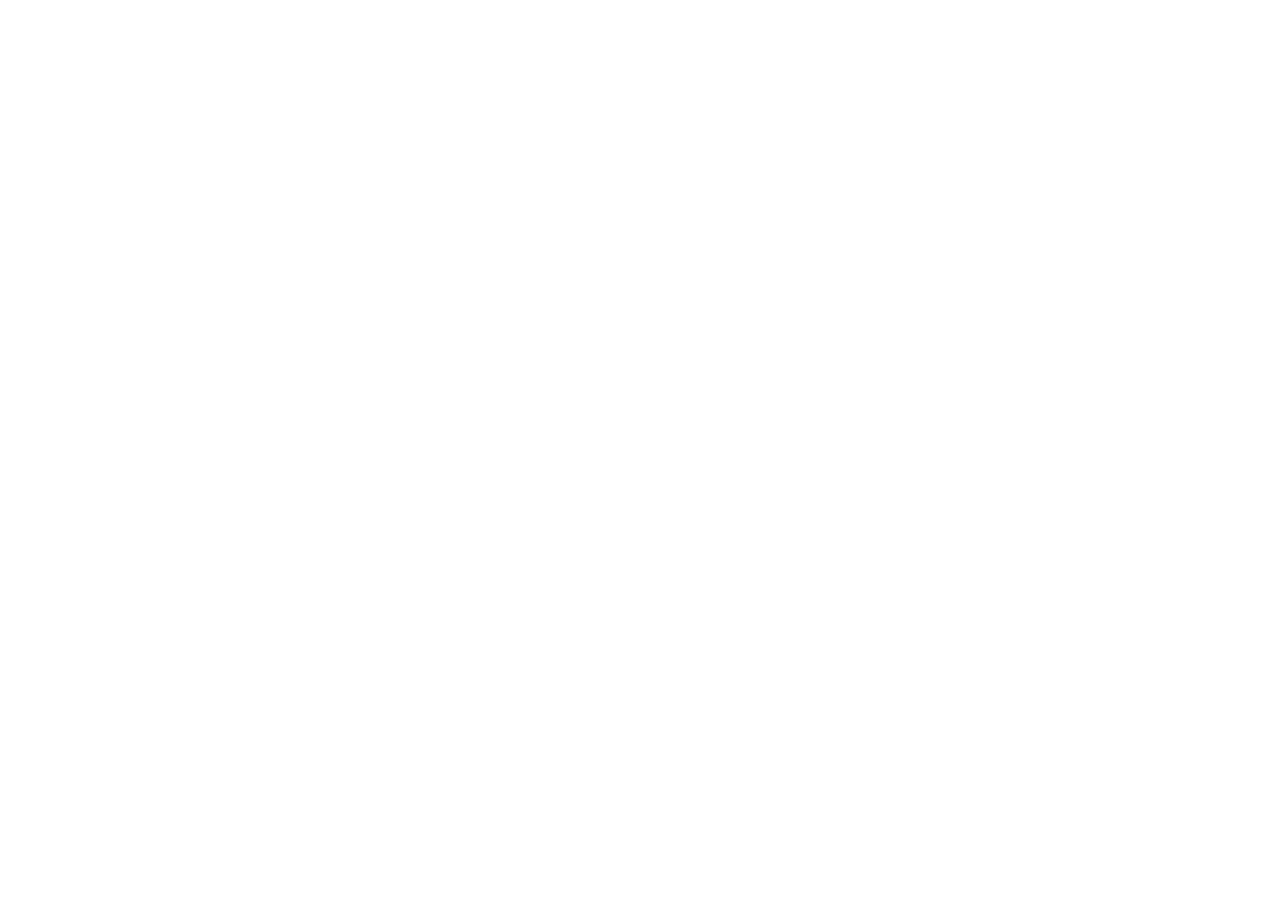
==== index.html @ 1c4622c2 "initializing the project" ====
<!DOCTYPE html>
<html lang="en">
<head>
    <meta charset="UTF-8">
    <meta http-equiv="X-UA-Compatible" content="IE=edge">
    <meta name="viewport" content="width=device-width, initial-scale=1.0">
    <title>eREADS</title>
    <link rel="stylesheet" href="styles.css">
</head>
<body>
    




    <script src="app.js"></script>
</body>
</html>
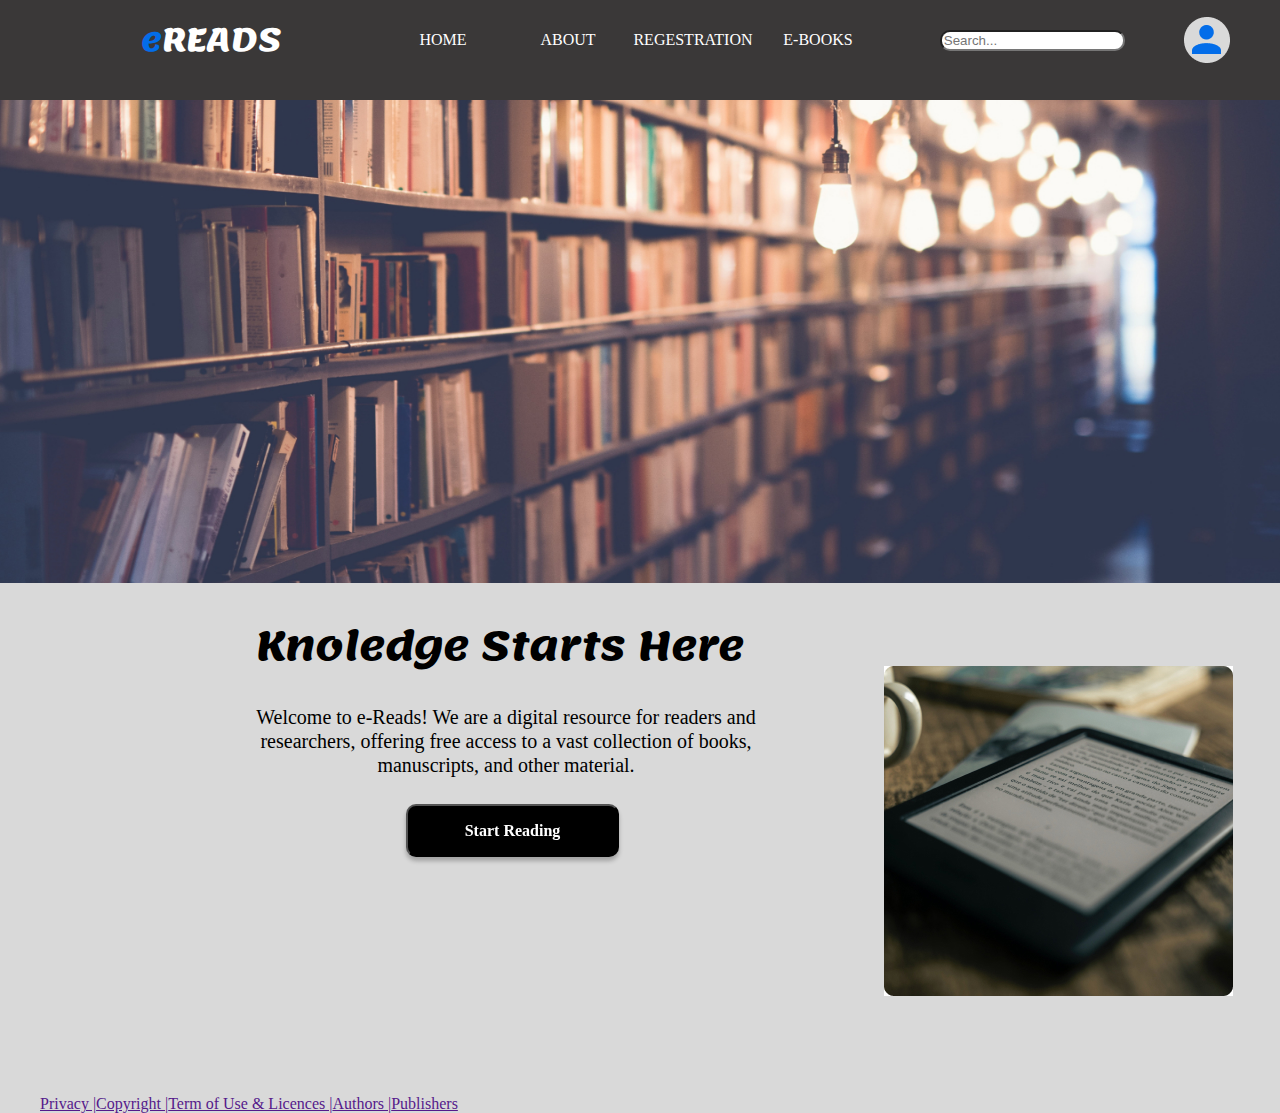
==== commit ce644488: "more css updates" ====
--- a/index.html
+++ b/index.html
@@ -1,18 +1,91 @@
 <!DOCTYPE html>
 <html lang="en">
-<head>
-    <meta charset="UTF-8">
-    <meta http-equiv="X-UA-Compatible" content="IE=edge">
-    <meta name="viewport" content="width=device-width, initial-scale=1.0">
+  <head>
+    <meta charset="UTF-8" />
+    <meta http-equiv="X-UA-Compatible" content="IE=edge" />
+    <meta name="viewport" content="width=device-width, initial-scale=1.0" />
     <title>eREADS</title>
-    <link rel="stylesheet" href="styles.css">
-</head>
-<body>
-    
+    <link rel="stylesheet" href="styles.css" />
+    <link
+      href="https://fonts.googleapis.com/css2?family=Lemonada:wght@300;400;500&display=swap"
+      rel="stylesheet"
+    />
+  </head>
 
+  <body class="body">
+    <!-- navbar section -->
+    <nav class="navbar">
+      <div class="navbar__container">
+        <!-- logo  -->
+        <div class="logo">
+          <span id="logo">eREADS</span>
+        </div>
+        <!-- menu items -->
+        <ul class="nav-section">
+          <li><a href="#HOME" class="navbar__links" id="home-page">HOME</a></li>
+          <li>
+            <a href="pages/about.html" class="navbar__links" id="about-page"
+              >ABOUT</a
+            >
+          </li>
+          <li>
+            <a href="#REGESTRATION" class="navbar__links" id="regestration-page"
+              >REGESTRATION</a
+            >
+          </li>
+          <li>
+            <a href="#E-BOOKS" class="navbar__links" id="ebooks-page"
+              >E-BOOKS</a
+            >
+          </li>
+        </ul>
+        <!-- search -->
+        <div class="nav-search">
+          <form>
+            <input id="search" type="text" placeholder="Search..." />
+            <!-- <button type="submit">Search</button> -->
+          </form>
+        </div>
+        <!-- profile icon-->
+        <div class="nav-profile">
+          <img src="assets/profile.png" alt="Profile" />
+        </div>
+      </div>
+    </nav>
+    <!-- home page  -->
+    <div class="home__page">
+      <img id="home__img" src="assets/mainpic.jpg" alt="" />
+    </div>
 
+    <div class="home__bottom">
+      <div class="description">
+        <h1>Knoledge Starts Here</h1>
 
+        <p class="home__text">
+          Welcome to e-Reads! We are a digital resource for readers and
+          researchers, offering free access to a vast collection of books,
+          manuscripts, and other material.
+        </p>
+
+        <div class="str__btn">
+          <button id="start__btn">Start Reading</button>
+        </div>
+      </div>
+
+      <div class="ereader__img">
+        <img src="assets/ereader.jpg" alt="" />
+      </div>
+    </div>
+    <footer class="footer">
+      <ul class="footer__items">
+        <li><a href="">Privacy |</a></li>
+        <li><a href="">Copyright |</a></li>
+        <li><a href="">Term of Use & Licences |</a></li>
+        <li><a href="">Authors |</a></li>
+        <li><a href="">Publishers</a></li>
+      </ul>
+    </footer>
 
     <script src="app.js"></script>
-</body>
-</html>+  </body>
+</html>
--- a/styles.css
+++ b/styles.css
@@ -0,0 +1,194 @@
+.body {
+  height: 1024px;
+  background-color: #d9d9d9;
+  margin: 0;
+}
+
+.navbar {
+  background: #3a3838;
+  height: 100px;
+  position: sticky;
+  display: flex;
+  top: 0;
+}
+
+.navbar__container {
+  display: flex;
+  justify-content: space-between;
+  height: 80px;
+  z-index: 1;
+  width: 100%;
+  max-width: 1300px;
+  margin: 0 auto;
+  padding: 0 50px;
+}
+#logo::first-letter{
+  color: #036de9;
+
+}
+
+.logo {
+  height: auto;
+  margin: auto;
+  
+
+  display: flex;
+  align-items: center;
+  cursor: pointer;
+  font-size: 2rem;
+  padding-left: 2rem;
+  color: #ffffff;
+  font-family: lemonada;
+
+  font-style: normal;
+  font-weight: 700;
+  font-size: 32px;
+  line-height: 64px;
+}
+
+
+.nav-section {
+  list-style: none;
+  display: flex;
+  align-items: center;
+}
+
+.navbar__links {
+  color: #fff;
+  display: flex;
+  align-items: center;
+  justify-content: center;
+  width: 125px;
+  text-decoration: none;
+  height: 100%;
+  transition: all 0.5s ease;
+}
+
+/* testing hover effect */
+.navbar__links:hover{
+  color: red;
+  text-decoration: #036DE9 underline;
+}
+
+.nav-search {
+  display: flex;
+  justify-content: center;
+  align-items: center;
+  margin: auto;
+  border-radius: 10px;
+}
+#search {
+  border-radius: 10px;
+}
+.nav-profile {
+  display: flex;
+  justify-content: center;
+  align-items: center;
+  /* height: auto;
+  margin: auto; */
+}
+
+.home__page {
+  /* background-image: url(assets/mainpic.jpg); */
+  /* width: 100%; */
+  /* height: 62%; */
+  /* background-size: cover; */
+}
+#home__img {
+  width: 100%;
+  height: 483px;
+}
+
+.home__bottom {
+  display: flex;
+  background-color: #d9d9d9;
+  height: 492px;
+}
+
+.description {
+  font-family: "Lemonada";
+  font-style: normal;
+  font-weight: 700;
+  font-size: 20px;
+  line-height: 64px;
+  margin-left: 20%;
+ 
+}
+.home__text {
+  inline-size: 500px;
+  font-family: "Inter";
+  font-style: normal;
+  font-weight: 500;
+  font-size: 20px;
+  line-height: 24px;
+  text-align: center;
+
+  /* margin-left: 20%; */
+}
+#start__btn {
+  width: 213px;
+  height: 53px;
+
+  background-color: black;
+  color: white;
+  box-shadow: 0px 4px 4px rgba(0, 0, 0, 0.25);
+  border-radius: 10px;
+  font-family: "Inter";
+  font-weight: 700;
+  font-size: 16px;
+}
+
+.str__btn {
+  margin: 0;
+  position: relative;
+  align-content: center;
+  left: 30%;
+}
+
+.ereader__img {
+  position: relative;
+  align-content: center;
+  left: 10%;
+
+  border-radius: 10px;
+}
+
+.footer {
+  /* align-items: flex-end; */
+}
+
+.footer__items {
+  color: #fff;
+  display: flex;
+  list-style: none;
+  /* align-items: center;
+  justify-content: center;
+  width: 20px;
+  text-decoration: none;
+  height: 20%; */
+}
+
+/* about page styling */
+
+.abt__container {
+  display: flex;
+}
+
+#abtus {
+  width: 189px;
+  height: 72px;
+  left: 408px;
+  top: 269px;
+  font-family: "Lemonada";
+  font-style: normal;
+  font-weight: 700;
+  font-size: 36px;
+  line-height: 72px;
+}
+#abtustxt {
+  font-family: "Lemonada";
+  font-style: normal;
+  font-weight: 700;
+  font-size: 24px;
+  line-height: 48px;
+}
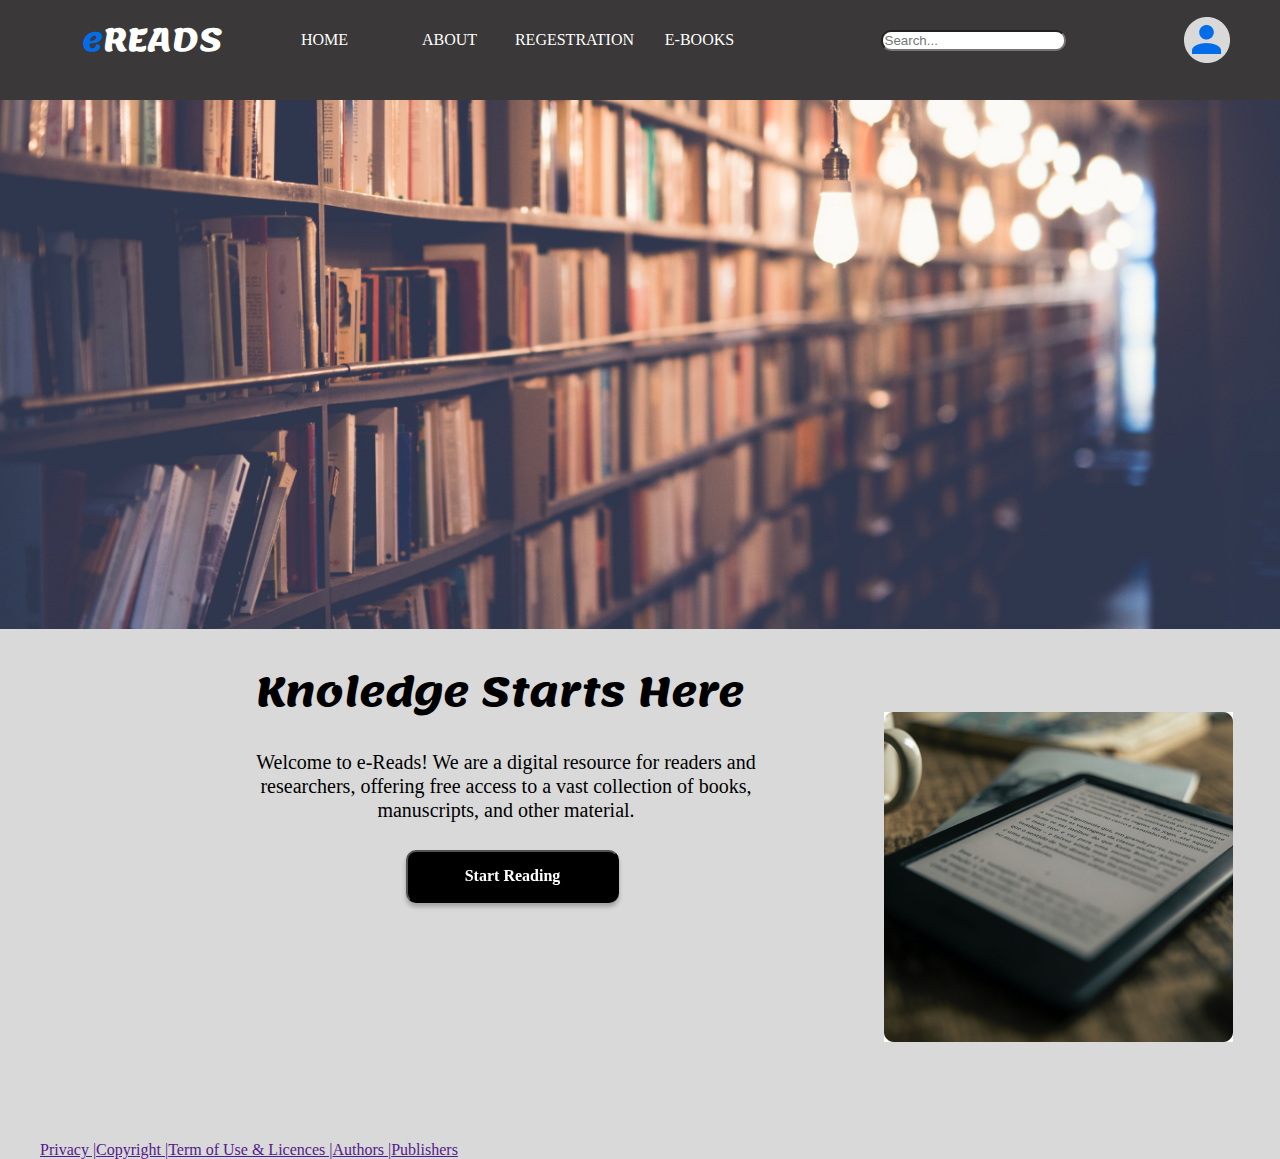
==== commit 8ece1bbe: "e-books page" ====
--- a/index.html
+++ b/index.html
@@ -12,29 +12,30 @@
     />
   </head>
 
-  <body class="body">
+  <body >
     <!-- navbar section -->
     <nav class="navbar">
       <div class="navbar__container">
+        
         <!-- logo  -->
-        <div class="logo">
-          <span id="logo">eREADS</span>
-        </div>
+        
+        <a id="logo"><span>e</span>READS</a>
+        
         <!-- menu items -->
         <ul class="nav-section">
-          <li><a href="#HOME" class="navbar__links" id="home-page">HOME</a></li>
+          <li><a href="index.html" class="navbar__links" id="home-page">HOME</a></li>
           <li>
             <a href="pages/about.html" class="navbar__links" id="about-page"
               >ABOUT</a
             >
           </li>
           <li>
-            <a href="#REGESTRATION" class="navbar__links" id="regestration-page"
+            <a href="/pages/regestration.html" class="navbar__links" id="regestration-page"
               >REGESTRATION</a
             >
           </li>
           <li>
-            <a href="#E-BOOKS" class="navbar__links" id="ebooks-page"
+            <a href="/pages/e-books.html" class="navbar__links" id="ebooks-page"
               >E-BOOKS</a
             >
           </li>
--- a/styles.css
+++ b/styles.css
@@ -1,4 +1,4 @@
-.body {
+body {
   height: 1024px;
   background-color: #d9d9d9;
   margin: 0;
@@ -22,30 +22,24 @@
   margin: 0 auto;
   padding: 0 50px;
 }
-#logo::first-letter{
-  color: #036de9;
 
-}
 
-.logo {
-  height: auto;
-  margin: auto;
-  
-
+#logo {
   display: flex;
   align-items: center;
   cursor: pointer;
-  font-size: 2rem;
   padding-left: 2rem;
   color: #ffffff;
   font-family: lemonada;
-
-  font-style: normal;
   font-weight: 700;
   font-size: 32px;
   line-height: 64px;
 }
 
+a span{
+  color: #036de9;
+  font-size: 2rem;
+}
 
 .nav-section {
   list-style: none;
@@ -96,7 +90,7 @@
 }
 #home__img {
   width: 100%;
-  height: 483px;
+  /* height: 483px; */
 }
 
 .home__bottom {
@@ -192,3 +186,14 @@
   font-size: 24px;
   line-height: 48px;
 }
+
+
+
+/* registeration page  */
+.Regbody__container {
+
+  display: inline;
+   /* flex-direction: row;
+  justify-content: flex-start; */
+}
+
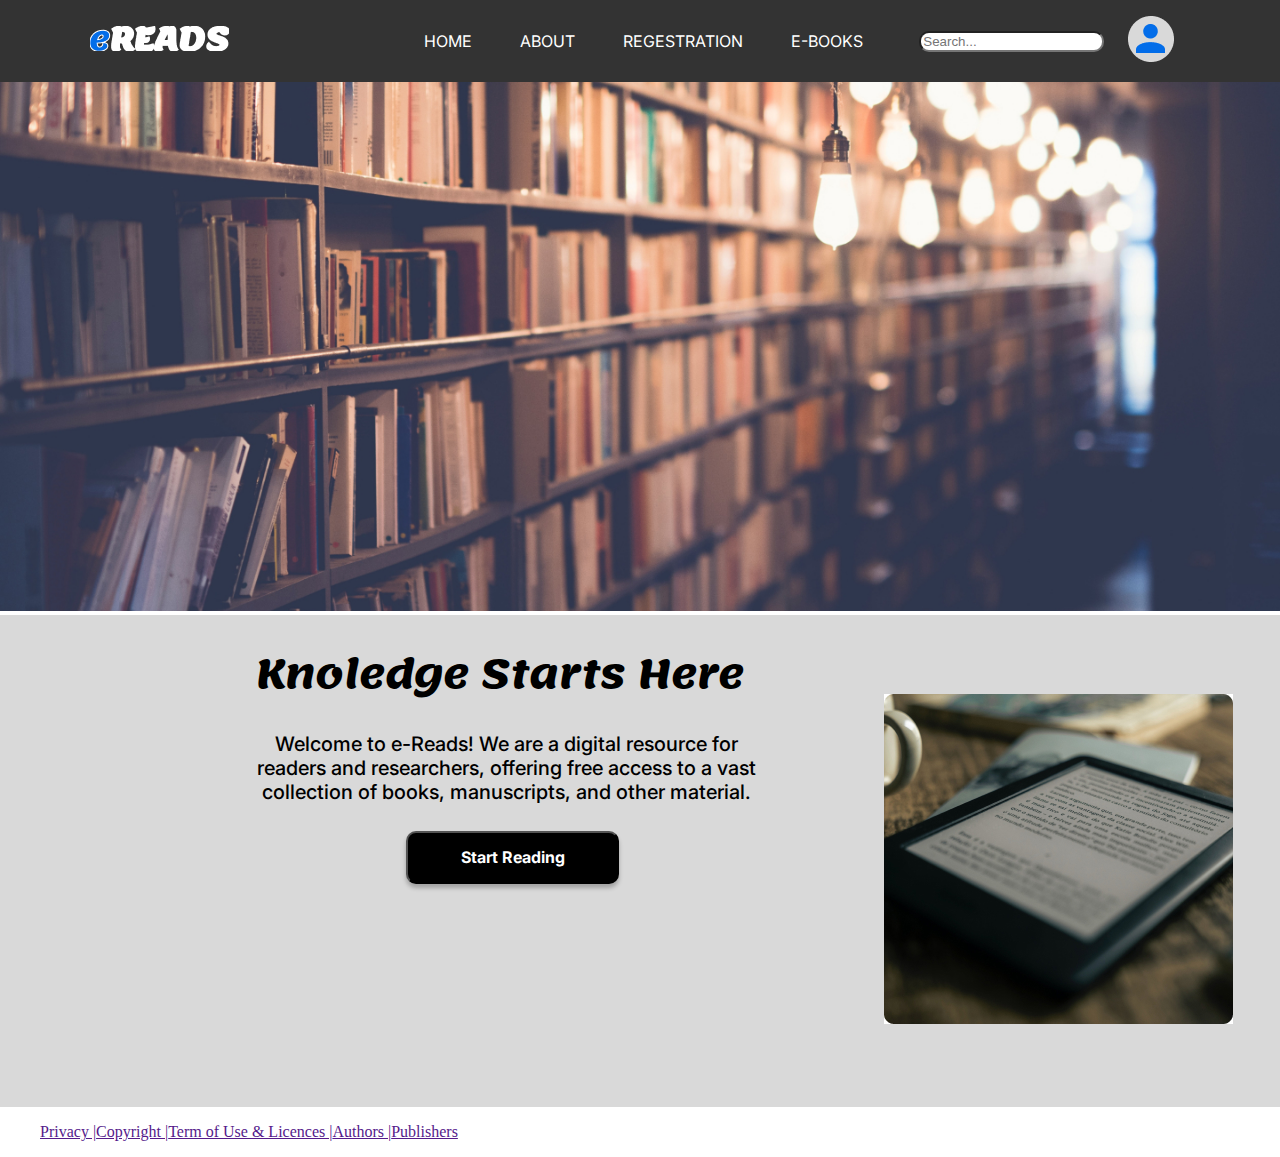
==== commit f5a9cac1: "ebooks page and css for nav on all pages" ====
--- a/index.html
+++ b/index.html
@@ -5,52 +5,59 @@
     <meta http-equiv="X-UA-Compatible" content="IE=edge" />
     <meta name="viewport" content="width=device-width, initial-scale=1.0" />
     <title>eREADS</title>
-    <link rel="stylesheet" href="styles.css" />
+    <link rel="stylesheet" href="/style/styles.css" />
     <link
       href="https://fonts.googleapis.com/css2?family=Lemonada:wght@300;400;500&display=swap"
+      rel="stylesheet"
+    />
+    <link
+      href="https://fonts.googleapis.com/css2?family=Inter:wght@100;200;300;400;500;600;700&family=Lemonada:wght@300;400;500&display=swap"
       rel="stylesheet"
     />
   </head>
 
   <body >
-    <!-- navbar section -->
-    <nav class="navbar">
-      <div class="navbar__container">
-        
-        <!-- logo  -->
-        
-        <a id="logo"><span>e</span>READS</a>
-        
-        <!-- menu items -->
-        <ul class="nav-section">
-          <li><a href="index.html" class="navbar__links" id="home-page">HOME</a></li>
+     <!-- navbar section -->
+
+     <nav class="navbar">
+      <div class="ereads"><img src="/assets/eREADS.png" alt="" /></div>
+
+      <!-- hamburger menu -->
+      <a href="#" class="toggle-button">
+        <span class="bar"></span>
+        <span class="bar"></span>
+        <span class="bar"></span>
+      </a>
+
+      <!-- links -->
+      <div class="navbar-links">
+        <ul>
           <li>
-            <a href="pages/about.html" class="navbar__links" id="about-page"
-              >ABOUT</a
-            >
+            <a href="/index.html">HOME</a>
           </li>
           <li>
-            <a href="/pages/regestration.html" class="navbar__links" id="regestration-page"
-              >REGESTRATION</a
-            >
+            <a href="/pages/about.html">ABOUT</a>
           </li>
           <li>
-            <a href="/pages/e-books.html" class="navbar__links" id="ebooks-page"
-              >E-BOOKS</a
-            >
+            <a href="/pages/regestration.html">REGESTRATION</a>
           </li>
+          <li>
+            <a href="/pages/e-books.html">E-BOOKS</a>
+          </li>
+          <div class="search">
+            <!-- search and profile logo -->
+            <ul>
+              <li>
+                <input id="search" type="text" placeholder="Search..." />
+              </li>
+              <li>
+                <a href="#E-BOOKS"
+                  ><img src="/assets/profile.png" alt="Profile"
+                /></a>
+              </li>
+            </ul>
+          </div>
         </ul>
-        <!-- search -->
-        <div class="nav-search">
-          <form>
-            <input id="search" type="text" placeholder="Search..." />
-            <!-- <button type="submit">Search</button> -->
-          </form>
-        </div>
-        <!-- profile icon-->
-        <div class="nav-profile">
-          <img src="assets/profile.png" alt="Profile" />
-        </div>
       </div>
     </nav>
     <!-- home page  -->
--- a/style/styles.css
+++ b/style/styles.css
@@ -0,0 +1,248 @@
+* {
+  box-sizing: border-box;
+  
+}
+
+body {
+  margin: 0;
+  padding: 0;
+  /* background-color: #DFDFDF; */
+}
+
+.navbar {
+  display: flex;
+  position: relative;
+  justify-content: space-around;
+  align-items: center;
+  background-color: #333;
+  color: white;
+  margin-right: 0;
+  padding-right: 0;
+}
+
+.ereads{
+  font-size: 1.5rem;
+  margin: .5rem;
+  
+}
+
+.navbar-links {
+  display: flex;
+ /* margin-left: 4rem; */
+ 
+}
+
+.navbar-links ul {
+  display: flex;
+  margin: 0;
+  padding: 0;
+  align-items: center;
+}
+
+.navbar-links li {
+  list-style: none;
+  font-family: Inter;
+}
+
+.navbar-links li a {
+  display: block;
+  text-decoration: none;
+  
+  color: white;
+  padding: 1rem 1.5rem;
+  font-family: Inter;
+}
+
+.search{
+  padding-left: 2rem;
+}
+
+#search{
+  border-radius: 10px;
+}
+
+
+.toggle-button {
+  position: absolute;
+  top: .75rem;
+  right: 1rem;
+  display: none;
+  flex-direction: column;
+  justify-content: space-between;
+  width: 30px;
+  height: 21px;
+}
+
+.toggle-button .bar {
+  height: 3px;
+  width: 100%;
+  background-color: white;
+  border-radius: 10px;
+}
+
+@media (max-width: 600px) {
+  .navbar {
+      flex-direction: column;
+      align-items: flex-start;
+  }
+
+  .toggle-button {
+      display: flex;
+  }
+
+  .navbar-links {
+      display: none;
+      width: 100%;
+  }
+
+  .navbar-links ul {
+      width: 100%;
+      flex-direction: column;
+  }
+
+  .navbar-links ul li {
+      text-align: center;
+  }
+
+  .navbar-links ul li a {
+      padding: .5rem 1rem;
+      font-family: Inter;
+    
+  }
+
+  .navbar-links.active {
+      display: flex;
+  }
+  .icons{
+      display: none;
+  }
+
+  .main__container{
+      height: 400px;
+  }
+}
+
+.home__page {
+  /* background-image: url(assets/mainpic.jpg); */
+  /* width: 100%; */
+  /* height: 62%; */
+  /* background-size: cover; */
+}
+#home__img {
+  width: 100%;
+  /* height: 483px; */
+}
+
+.home__bottom {
+  display: flex;
+  background-color: #d9d9d9;
+  height: 492px;
+}
+
+.description {
+  font-family: "Lemonada";
+  font-style: normal;
+  font-weight: 700;
+  font-size: 20px;
+  line-height: 64px;
+  margin-left: 20%;
+}
+.home__text {
+  inline-size: 500px;
+  font-family: "Inter";
+  font-style: normal;
+  font-weight: 500;
+  font-size: 20px;
+  line-height: 24px;
+  text-align: center;
+
+  /* margin-left: 20%; */
+}
+#start__btn {
+  width: 213px;
+  height: 53px;
+
+  background-color: black;
+  color: white;
+  box-shadow: 0px 4px 4px rgba(0, 0, 0, 0.25);
+  border-radius: 10px;
+  font-family: "Inter";
+  font-weight: 700;
+  font-size: 16px;
+}
+
+.str__btn {
+  margin: 0;
+  position: relative;
+  align-content: center;
+  left: 30%;
+}
+
+.ereader__img {
+  position: relative;
+  align-content: center;
+  left: 10%;
+
+  border-radius: 10px;
+}
+
+.footer {
+  /* align-items: flex-end; */
+}
+
+.footer__items {
+  color: #fff;
+  display: flex;
+  list-style: none;
+  /* align-items: center;
+  justify-content: center;
+  width: 20px;
+  text-decoration: none;
+  height: 20%; */
+}
+
+/* about page styling */
+
+.abt__container {
+  display: flex;
+}
+
+#abtus {
+  width: 189px;
+  height: 72px;
+  left: 408px;
+  top: 269px;
+  font-family: "Lemonada";
+  font-style: normal;
+  font-weight: 700;
+  font-size: 36px;
+  line-height: 72px;
+}
+#abtustxt {
+  font-family: "Lemonada";
+  font-style: normal;
+  font-weight: 700;
+  font-size: 24px;
+  line-height: 48px;
+}
+
+/* registeration page  */
+.Regbody__container {
+  display: inline;
+  /* flex-direction: row;
+  justify-content: flex-start; */
+}
+
+/* ebooks page */
+.main {
+  background: url(/assets/mic.jpg);
+  background-repeat: no-repeat;
+  background-size: cover;
+}
+
+div[class="main"] p {
+  font-family: lemonada; 
+  color: #ffffff;
+  padding-top: 100px;
+  padding-bottom: 450px;
+}
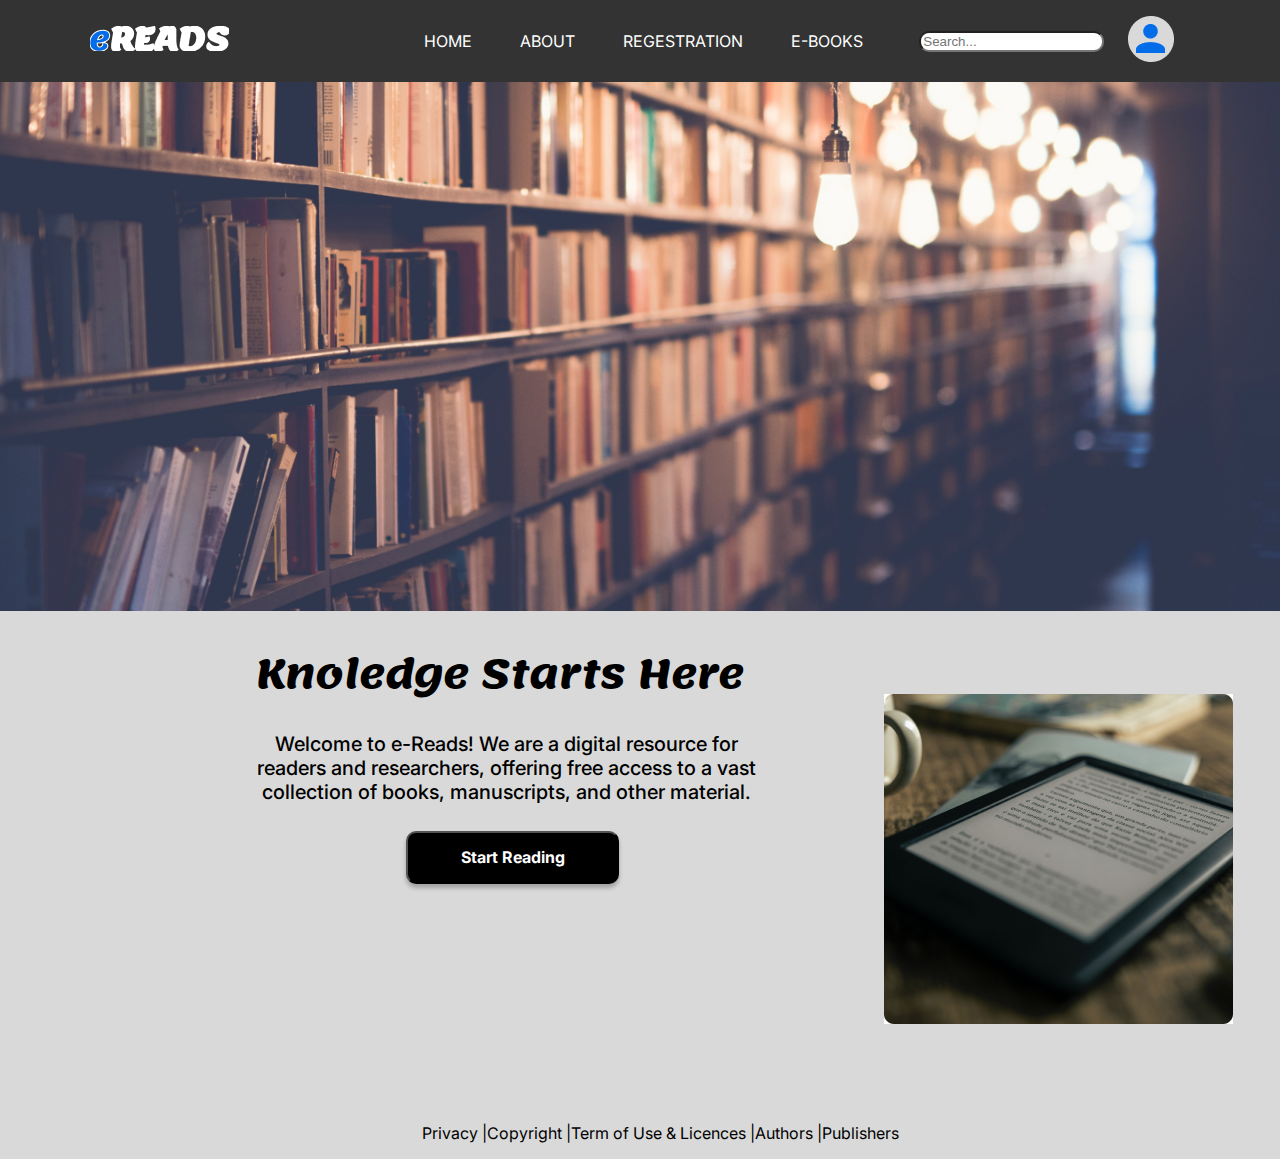
==== commit 3e1b0d18: "last page" ====
--- a/index.html
+++ b/index.html
@@ -51,7 +51,7 @@
                 <input id="search" type="text" placeholder="Search..." />
               </li>
               <li>
-                <a href="#E-BOOKS"
+                <a href="/pages/Profile_page.html"
                   ><img src="/assets/profile.png" alt="Profile"
                 /></a>
               </li>
--- a/style/styles.css
+++ b/style/styles.css
@@ -6,7 +6,7 @@
 body {
   margin: 0;
   padding: 0;
-  /* background-color: #DFDFDF; */
+  background-color: #D9D9D9;
 }
 
 .navbar {
@@ -188,12 +188,18 @@
 
 .footer {
   /* align-items: flex-end; */
+  background-color: #D9D9D9;
+  margin: 0;
+  padding: 0;
 }
 
 .footer__items {
-  color: #fff;
-  display: flex;
-  list-style: none;
+ 
+  display: flex;
+    justify-content: center;
+    color: #fff;
+    display: flex;
+    list-style: none;
   /* align-items: center;
   justify-content: center;
   width: 20px;
@@ -201,6 +207,11 @@
   height: 20%; */
 }
 
+.footer__items a{
+  text-decoration: none;
+  color: #000000;
+  font-family: Inter;
+}
 /* about page styling */
 
 .abt__container {
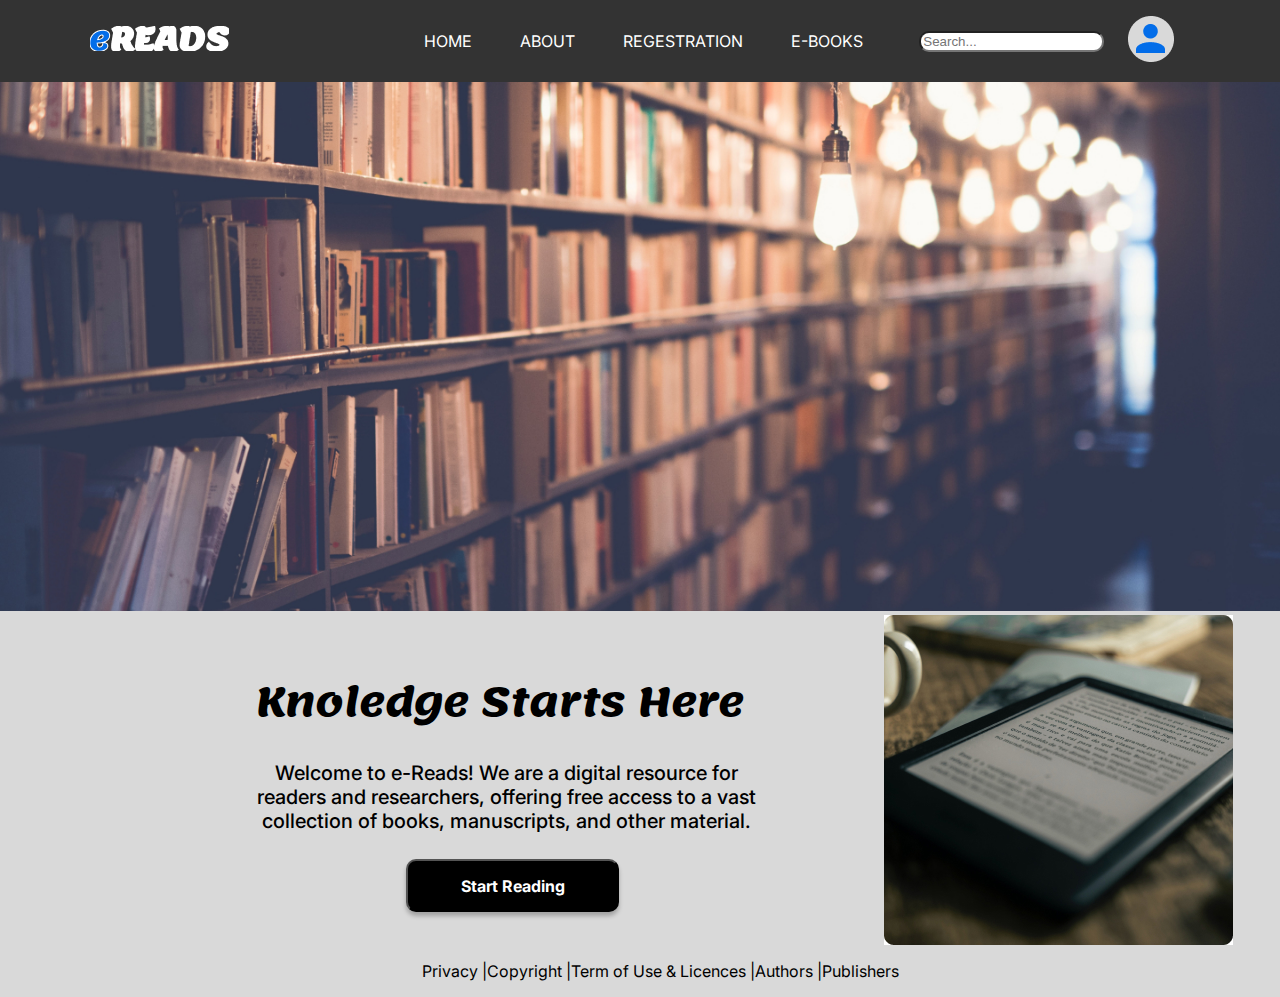
==== commit 7b7d6b5c: "responsive css" ====
--- a/index.html
+++ b/index.html
@@ -1,99 +1,95 @@
 <!DOCTYPE html>
 <html lang="en">
-  <head>
-    <meta charset="UTF-8" />
-    <meta http-equiv="X-UA-Compatible" content="IE=edge" />
-    <meta name="viewport" content="width=device-width, initial-scale=1.0" />
-    <title>eREADS</title>
-    <link rel="stylesheet" href="/style/styles.css" />
-    <link
-      href="https://fonts.googleapis.com/css2?family=Lemonada:wght@300;400;500&display=swap"
-      rel="stylesheet"
-    />
-    <link
-      href="https://fonts.googleapis.com/css2?family=Inter:wght@100;200;300;400;500;600;700&family=Lemonada:wght@300;400;500&display=swap"
-      rel="stylesheet"
-    />
-  </head>
 
-  <body >
-     <!-- navbar section -->
+<head>
+  <meta charset="UTF-8" />
+  <meta http-equiv="X-UA-Compatible" content="IE=edge" />
+  <meta name="viewport" content="width=device-width, initial-scale=1.0" />
+  <title>eREADS</title>
+  <link rel="stylesheet" href="./style/styles.css" />
+  <link href="https://fonts.googleapis.com/css2?family=Lemonada:wght@300;400;500&display=swap" rel="stylesheet" />
+  <link
+    href="https://fonts.googleapis.com/css2?family=Inter:wght@100;200;300;400;500;600;700&family=Lemonada:wght@300;400;500&display=swap"
+    rel="stylesheet" />
+</head>
 
-     <nav class="navbar">
-      <div class="ereads"><img src="/assets/eREADS.png" alt="" /></div>
+<body>
+  <!-- navbar section -->
 
-      <!-- hamburger menu -->
-      <a href="#" class="toggle-button">
-        <span class="bar"></span>
-        <span class="bar"></span>
-        <span class="bar"></span>
-      </a>
+  <nav class="navbar">
+    <div class="ereads"><img src="./assets/eREADS.png" alt="" /></div>
 
-      <!-- links -->
-      <div class="navbar-links">
-        <ul>
-          <li>
-            <a href="/index.html">HOME</a>
-          </li>
-          <li>
-            <a href="/pages/about.html">ABOUT</a>
-          </li>
-          <li>
-            <a href="/pages/regestration.html">REGESTRATION</a>
-          </li>
-          <li>
-            <a href="/pages/e-books.html">E-BOOKS</a>
-          </li>
-          <div class="search">
-            <!-- search and profile logo -->
-            <ul>
-              <li>
-                <input id="search" type="text" placeholder="Search..." />
-              </li>
-              <li>
-                <a href="/pages/Profile_page.html"
-                  ><img src="/assets/profile.png" alt="Profile"
-                /></a>
-              </li>
-            </ul>
-          </div>
-        </ul>
+    <!-- hamburger menu -->
+    <a href="#" class="toggle-button">
+      <span class="bar"></span>
+      <span class="bar"></span>
+      <span class="bar"></span>
+    </a>
+
+    <!-- links -->
+    <div class="navbar-links">
+      <ul>
+        <li>
+          <a href="./index.html">HOME</a>
+        </li>
+        <li>
+          <a href="./pages/about.html">ABOUT</a>
+        </li>
+        <li>
+          <a href="./pages/regestration.html">REGESTRATION</a>
+        </li>
+        <li> 
+          <a href="./pages/e-books.html">E-BOOKS</a>
+        </li>
+        <div class="search">
+          <!-- search and profile logo -->
+          <ul>
+            <li>
+              <input id="search" type="text" placeholder="Search..." />
+            </li>
+            <li>
+              <a href="./pages/Profile_page.html"><img src="./assets/profile.png" alt="Profile" /></a>
+            </li>
+          </ul>
+        </div>
+      </ul>
+    </div>
+  </nav>
+  <!-- home page  -->
+  <div class="home__page">
+    <img id="home__img" src="assets/mainpic.jpg" alt="" />
+  </div>
+
+  <div class="home__bottom">
+    <div class="description">
+      <h1>Knoledge Starts Here</h1>
+
+      <p class="home__text">
+        Welcome to e-Reads! We are a digital resource for readers and
+        researchers, offering free access to a vast collection of books,
+        manuscripts, and other material.
+      </p>
+
+      <div class="str__btn">
+        <button id="start__btn">Start Reading</button>
       </div>
-    </nav>
-    <!-- home page  -->
-    <div class="home__page">
-      <img id="home__img" src="assets/mainpic.jpg" alt="" />
     </div>
 
-    <div class="home__bottom">
-      <div class="description">
-        <h1>Knoledge Starts Here</h1>
+    <div class="ereader__img">
+      <img id="ereader__img" src="./assets/ereader.jpg" alt="" />
+    </div>
+  </div>
+  <footer class="footer">
+    <ul class="footer__items">
+      <li><a href="">Privacy |</a></li>
+      <li><a href="">Copyright |</a></li>
+      <li><a href="">Term of Use & Licences |</a></li>
+      <li><a href="">Authors |</a></li>
+      <li><a href="">Publishers</a></li>
+    </ul>
+  </footer>
 
-        <p class="home__text">
-          Welcome to e-Reads! We are a digital resource for readers and
-          researchers, offering free access to a vast collection of books,
-          manuscripts, and other material.
-        </p>
+  <script src="./app.js"></script>
+</body>
 
-        <div class="str__btn">
-          <button id="start__btn">Start Reading</button>
-        </div>
-      </div>
-
-      <div class="ereader__img">
-        <img src="assets/ereader.jpg" alt="" />
-      </div>
-    </div>
-    <footer class="footer">
-      <ul class="footer__items">
-        <li><a href="">Privacy |</a></li>
-        <li><a href="">Copyright |</a></li>
-        <li><a href="">Term of Use & Licences |</a></li>
-        <li><a href="">Authors |</a></li>
-        <li><a href="">Publishers</a></li>
-      </ul>
-    </footer>
-
-    <script src="app.js"></script>
-  </body>
-</html>
+</html>--- a/style/styles.css
+++ b/style/styles.css
@@ -79,13 +79,23 @@
   background-color: white;
   border-radius: 10px;
 }
-
-@media (max-width: 600px) {
+@media (min-width: 701px) and (max-width: 1000px) {
+.search {
+display: none;
+}
+#ereader__img {
+  display: none;
+}
+}
+
+@media (max-width: 700px) {
   .navbar {
       flex-direction: column;
       align-items: flex-start;
   }
-
+  #ereader__img {
+    display: none;
+  }
   .toggle-button {
       display: flex;
   }
@@ -113,31 +123,39 @@
   .navbar-links.active {
       display: flex;
   }
-  .icons{
-      display: none;
-  }
-
-  .main__container{
-      height: 400px;
-  }
-}
-
-.home__page {
-  /* background-image: url(assets/mainpic.jpg); */
-  /* width: 100%; */
-  /* height: 62%; */
-  /* background-size: cover; */
-}
+  .home__bottom {
+    width: auto;
+    display: flex;
+    justify-content: flex-start;
+    margin-left: 0;
+    padding-left: 0;
+  }
+  
+}
+
+
+
 #home__img {
   width: 100%;
   /* height: 483px; */
 }
 
 .home__bottom {
+  width: 100%;
   display: flex;
   background-color: #d9d9d9;
-  height: 492px;
-}
+  /* height: 492px; */
+  flex-wrap: wrap;
+  align-items: center;
+}
+
+.ereader__img {
+  display: flex;
+  flex-wrap: wrap;
+  left: 10%;
+  border-radius: 10px;
+}
+
 
 .description {
   font-family: "Lemonada";
@@ -257,3 +275,46 @@
   padding-top: 100px;
   padding-bottom: 450px;
 }
+
+
+/* @media only screen and (max-width: 600px) {
+  .navbar {
+      flex-direction: column;
+      align-items: flex-start;
+  }
+
+  .toggle-button {
+      display: flex;
+  }
+
+  .navbar-links {
+      display: none;
+      width: 100%;
+  }
+
+  .navbar-links ul {
+      width: 100%;
+      flex-direction: column;
+  }
+
+  .navbar-links ul li {
+      text-align: center;
+  }
+
+  .navbar-links ul li a {
+      padding: .5rem 1rem;
+      font-family: Inter;
+    
+  }
+
+  .navbar-links.active {
+      display: flex;
+  }
+  .icons{
+      display: none;
+  }
+
+  .main__container{
+      height: 400px;
+  }
+} */